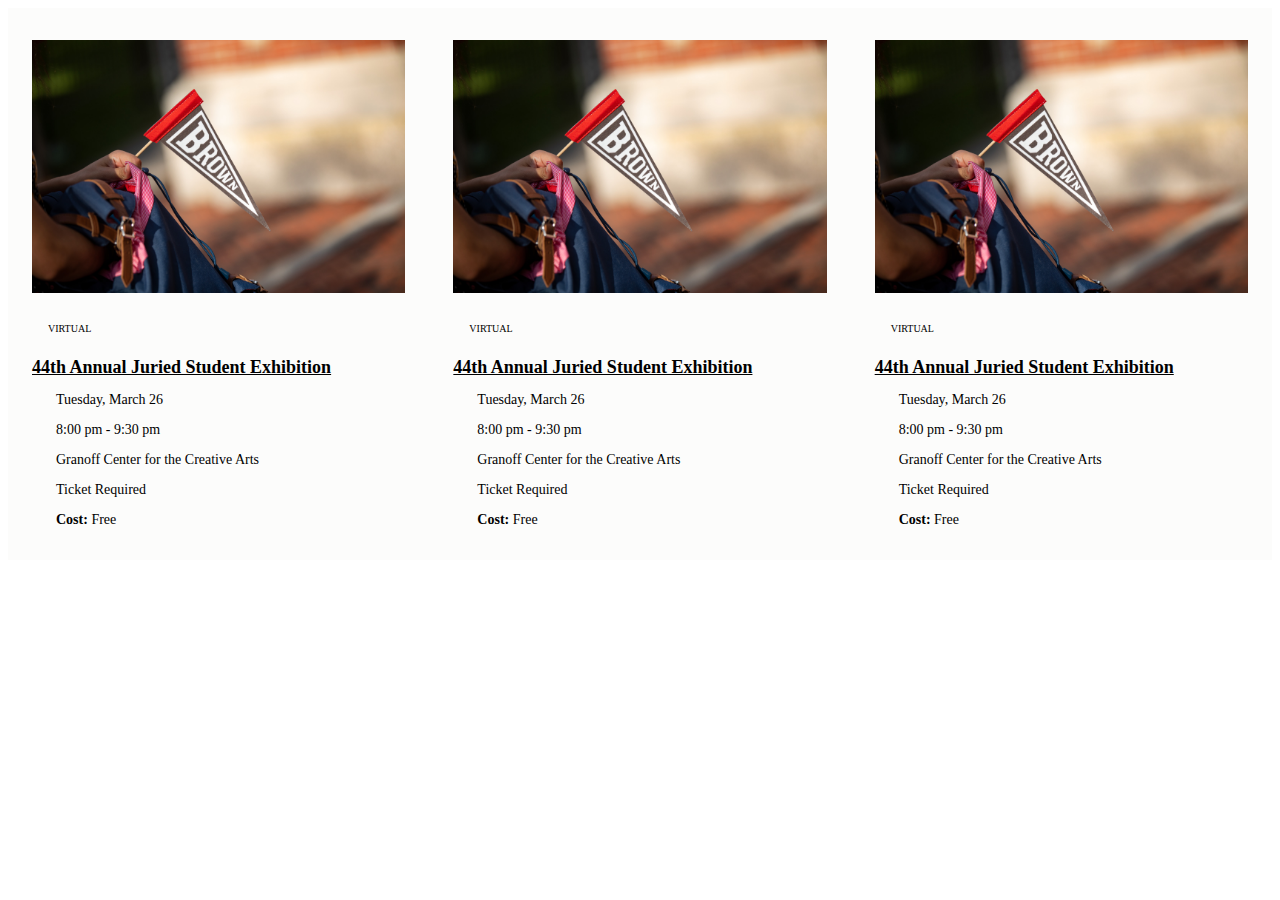
==== index.html @ 1e7b01f9 "Example addition" ====
<!DOCTYPE html>
<html lang="en">

<head>
    <meta charset="UTF-8">
    <meta name="viewport" content="width=device-width, initial-scale=1.0">
    <title>Events Display: develop html/css for Featured/Spotlight layout</title>
    <link rel="stylesheet" href="style.css">
    <link rel="stylesheet"
        href="https://live-brownu-physics.pantheonsite.io/sites/default/files/css/css_qds_w7m9RDYp7u1KNI8kl-fEXRjmWjtvkbp_8r_f7o4.css">
</head>

<body>

    <!-- ===============================================================================================-->

    <div class="featured_events">
        <!-- Event ===============================================================================================-->

        <article class="featured_event">
            <header>
                <a class="featured_event_image" href="/">
                    <img src="/img/placeholder.jpg" alt="Placeholder" title="Placeholder">
                </a>

            </header>
            <section>
                <p class="featured_event_modality">Virtual</p>
                <h3 class="featured_event_title"><a href="/">44th Annual Juried Student Exhibition</a></h3>

                <p class="featured_event_date"><time datetime="2023-03-26">Tuesday, March 26</time></p>
                <p class="featured_event_time"><time datetime="2023-03-26T20:00">8:00 pm</time> - <time
                        datetime="2023-03-26T21:30">9:30 pm</time></p>

                <address class="featured_event_location">Granoff Center for the Creative Arts</address>
                <p class="featured_event_ticket">Ticket Required</p>
                <p class="featured_event_cost"><strong>Cost:</strong> Free</p>
            </section>
        </article>
        <!-- Event ===============================================================================================-->

        <article class="featured_event">
            <header>
                <a class="featured_event_image" href="/">
                    <img src="/img/placeholder.jpg" alt="Placeholder" title="Placeholder">
                </a>

            </header>
            <section>
                <p class="featured_event_modality">Virtual</p>
                <h3 class="featured_event_title"><a href="/">44th Annual Juried Student Exhibition</a></h3>

                <p class="featured_event_date"><time datetime="2023-03-26">Tuesday, March 26</time></p>
                <p class="featured_event_time"><time datetime="2023-03-26T20:00">8:00 pm</time> - <time
                        datetime="2023-03-26T21:30">9:30 pm</time></p>

                <address class="featured_event_location">Granoff Center for the Creative Arts</address>
                <p class="featured_event_ticket">Ticket Required</p>
                <p class="featured_event_cost"><strong>Cost:</strong> Free</p>
            </section>
        </article>

        <!-- Event ===============================================================================================-->

        <article class="featured_event">
            <header>
                <a class="featured_event_image" href="/">
                    <img src="/img/placeholder.jpg" alt="Placeholder" title="Placeholder">
                </a>

            </header>
            <section>
                <p class="featured_event_modality">Virtual</p>
                <h3 class="featured_event_title"><a href="/">44th Annual Juried Student Exhibition</a></h3>

                <p class="featured_event_date"><time datetime="2023-03-26">Tuesday, March 26</time></p>
                <p class="featured_event_time"><time datetime="2023-03-26T20:00">8:00 pm</time> - <time
                        datetime="2023-03-26T21:30">9:30 pm</time></p>

                <address class="featured_event_location">Granoff Center for the Creative Arts</address>
                <p class="featured_event_ticket">Ticket Required</p>
                <p class="featured_event_cost"><strong>Cost:</strong> Free</p>
            </section>
        </article>

        <!-- ===============================================================================================-->

    </div>

    <!-- ===============================================================================================-->


</body>

</html>
---- style.css ----
* {
  outline: px solid rgba(255, 0, 0, 0.107);
}

.featured_events {
  display: flex;
  flex-direction: column;
  justify-content: space-between;
  gap: 40px;
}
@media screen and (min-width: 980px) {
  .featured_events {
    padding: 24px 24px 24px 24px;
    gap: 0;
    flex-direction: row;
    border: 1px solid var(--color-xlbeige);
    background: #fcfcfb;
    box-shadow: 4px 4px 0px 0px var(--color-xlbeige);
  }
}
.featured_event {
  display: flex;
  flex-direction: column;
  border-bottom: 1px solid var(--color-xlbeige);
  flex-grow: 1;
  gap: 24px;
  padding-bottom: 40px;
}
@media screen and (min-width: 500px) {
  .featured_event {
    padding: 24px;
    flex-direction: row;
  }
}
@media screen and (min-width: 499px) and (max-width: 979px) {
  .featured_event {
    border: 1px solid var(--color-xlbeige);
    background: #fcfcfb;
    box-shadow: 4px 4px 0px 0px var(--color-xlbeige);
  }
}
@media screen and (min-width: 980px) {
  .featured_event {
    flex-direction: column;
    align-items: normal;
  }
  .featured_event:nth-child(1), .featured_event:nth-child(2), .featured_event:nth-child(3) {
    border: 0;
    padding: 8px 24px;
  }
  .featured_event:nth-child(2), .featured_event:nth-child(3) {
    border-left: 1px solid var(--color-xlbeige);
  }
  .featured_event:first-of-type {
    padding-left: 0;
  }
  .featured_event:last-of-type {
    padding-right: 0;
  }
}
.featured_event header {
  display: flex;
  flex-direction: column;
  align-items: flex-start;
  flex: 1;
}
.featured_event_image {
  background: var(--color-xlbeige);
  width: 100%;
  height: auto;
  display: block;
  aspect-ratio: 16/9;
  border-radius: 2px;
  position: relative;
}
@media screen and (min-width: 500px) {
  .featured_event_image {
    aspect-ratio: 4/3;
  }
}
@media screen and (min-width: 980px) {
  .featured_event_image {
    aspect-ratio: 16/9;
  }
}
.featured_event_image:after {
  content: "";
  position: absolute;
  display: block;
  height: 100%;
  width: 100%;
  border: 1px solid var(--color-white);
  top: 0;
  bottom: 0;
  left: 0;
  right: 0;
  transition: 0.25s;
  opacity: 0;
}
.featured_event_image:hover:after {
  transform: scale(0.96, 0.95);
  opacity: 1;
}
.featured_event_image img {
  width: 100%;
  height: 100%;
  -o-object-fit: cover;
     object-fit: cover;
  -o-object-position: center;
     object-position: center;
}
.featured_event_modality {
  font-family: var(--font-circular);
  border-radius: 4px;
  background: var(--color-xlbeige);
  font-size: 10px;
  padding: 6px 16px;
  display: inline-block;
  text-transform: uppercase;
  margin: 0;
  order: 1;
}
.featured_event_title {
  order: 1;
  margin: 16px 0 0 0;
  font-family: var(--font-circular);
  font-size: 18px;
  line-height: 1.25;
  order: 0;
}
.featured_event_title a {
  color: var(--color-brown);
  border-bottom: 1px solid var(--color-xlbeige);
}
.featured_event_title a:hover {
  color: var(--color-red);
  border-bottom: 1px solid var(--color-lgray);
}
.featured_event_title a:active {
  color: var(--color-black);
}
.featured_event section {
  font-size: 14px;
  color: var(--color-tgray);
  flex: 1;
}
@media screen and (min-width: 500px) {
  .featured_event section {
    padding: 8px 0;
  }
}
@media screen and (min-width: 980px) {
  .featured_event section {
    padding: 0;
  }
}
.featured_event section p:last-of-type {
  margin-bottom: 0;
}
.featured_event_date {
  font-family: var(--font-circular);
  position: relative;
  font-style: normal;
  padding-left: 24px;
}
.featured_event_date:before {
  content: url(https://raw.githubusercontent.com/povilas-mecys/Events-Display/2d638258a8c605d56ea524c81b9287212e2fe332/img/date.svg);
  position: absolute;
  left: 0px;
}
.featured_event_time {
  font-family: var(--font-circular);
  position: relative;
  font-style: normal;
  padding-left: 24px;
}
.featured_event_time:before {
  content: url(https://raw.githubusercontent.com/povilas-mecys/Events-Display/2d638258a8c605d56ea524c81b9287212e2fe332/img/time.svg);
  position: absolute;
  left: 0px;
}
.featured_event_location {
  font-family: var(--font-circular);
  position: relative;
  font-style: normal;
  padding-left: 24px;
}
.featured_event_location:before {
  content: url(https://raw.githubusercontent.com/povilas-mecys/Events-Display/2d638258a8c605d56ea524c81b9287212e2fe332/img/location.svg);
  position: absolute;
  left: 0px;
}
.featured_event_ticket {
  font-family: var(--font-circular);
  position: relative;
  font-style: normal;
  padding-left: 24px;
}
.featured_event_ticket:before {
  content: url(https://raw.githubusercontent.com/povilas-mecys/Events-Display/2d638258a8c605d56ea524c81b9287212e2fe332/img/ticket.svg);
  position: absolute;
  left: 0px;
}
.featured_event_cost {
  font-family: var(--font-circular);
  position: relative;
  font-style: normal;
  padding-left: 24px;
}
.featured_event_cost:before {
  content: url(https://raw.githubusercontent.com/povilas-mecys/Events-Display/2d638258a8c605d56ea524c81b9287212e2fe332/img/cost.svg);
  position: absolute;
  left: 0px;
}
@media screen and (min-width: 500px) {
  .featured_event:only-child {
    gap: 24;
    flex-direction: row;
  }
  .featured_event:only-child section {
    padding: 8px 0;
  }
}/*# sourceMappingURL=style.css.map */
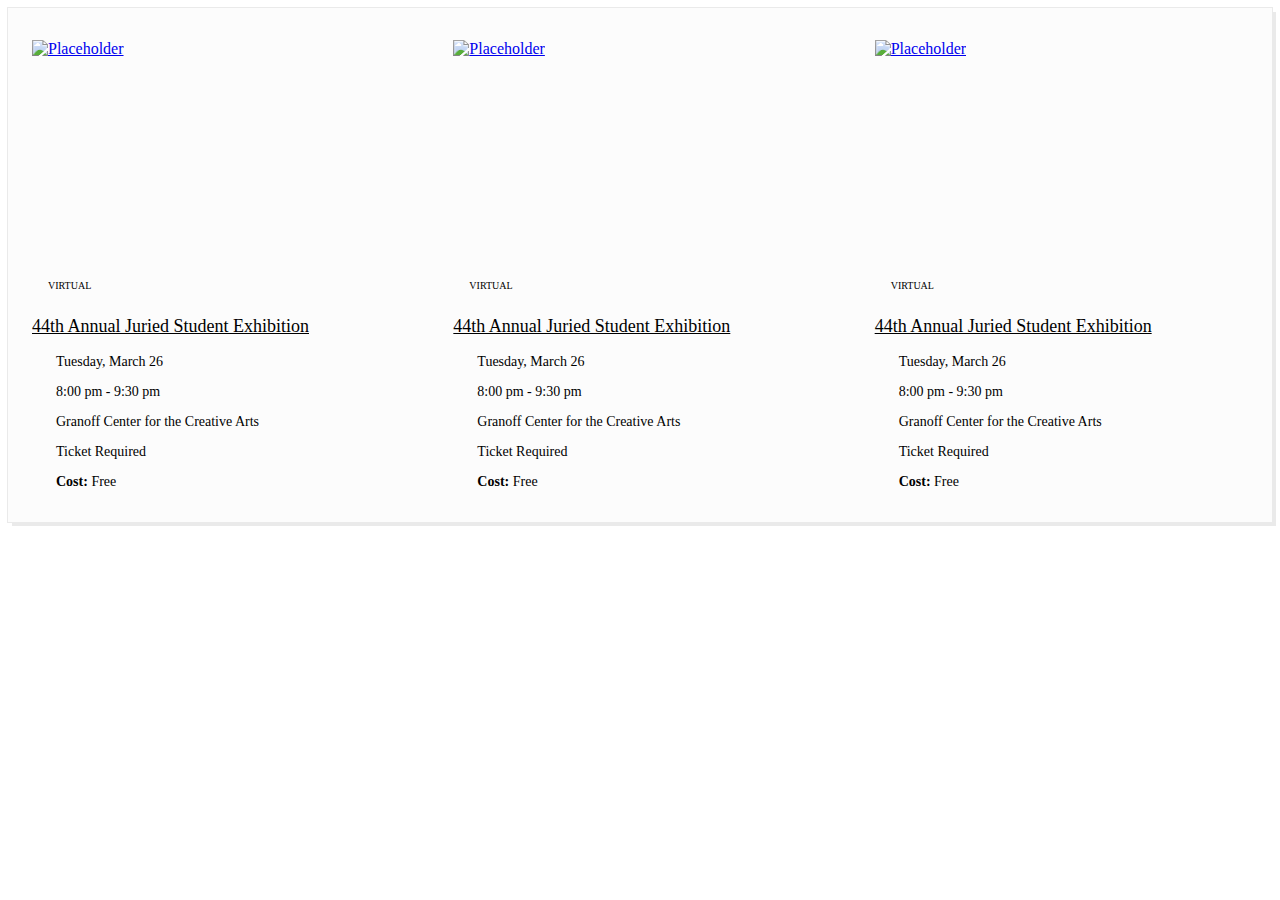
==== commit b2b1e3ee: "Img Url Update" ====
--- a/index.html
+++ b/index.html
@@ -20,7 +20,7 @@
         <article class="featured_event">
             <header>
                 <a class="featured_event_image" href="/">
-                    <img src="/img/placeholder.jpg" alt="Placeholder" title="Placeholder">
+                    <img src="https://raw.githubusercontent.com/povilas-mecys/Featured-Spotlight-Layout/main/img/placeholder.jpg" alt="Placeholder" title="Placeholder">
                 </a>
 
             </header>
@@ -42,7 +42,7 @@
         <article class="featured_event">
             <header>
                 <a class="featured_event_image" href="/">
-                    <img src="/img/placeholder.jpg" alt="Placeholder" title="Placeholder">
+                    <img src="https://raw.githubusercontent.com/povilas-mecys/Featured-Spotlight-Layout/main/img/placeholder.jpg" alt="Placeholder" title="Placeholder">
                 </a>
 
             </header>
@@ -65,7 +65,7 @@
         <article class="featured_event">
             <header>
                 <a class="featured_event_image" href="/">
-                    <img src="/img/placeholder.jpg" alt="Placeholder" title="Placeholder">
+                    <img src="https://raw.githubusercontent.com/povilas-mecys/Featured-Spotlight-Layout/main/img/placeholder.jpg" alt="Placeholder" title="Placeholder">
                 </a>
 
             </header>
--- a/style.css
+++ b/style.css
@@ -1,21 +1,16 @@
-* {
-  outline: px solid rgba(255, 0, 0, 0.107);
-}
-
 .featured_events {
   display: flex;
   flex-direction: column;
   justify-content: space-between;
-  gap: 40px;
+  gap: 24px;
 }
 @media screen and (min-width: 980px) {
   .featured_events {
     padding: 24px 24px 24px 24px;
     gap: 0;
     flex-direction: row;
-    border: 1px solid var(--color-xlbeige);
-    background: #fcfcfb;
-    box-shadow: 4px 4px 0px 0px var(--color-xlbeige);
+    background: #fcfcfc;
+    box-shadow: 0 0 0 1px #eaeaea, 4px 4px 0 0 #eaeaea;
   }
 }
 .featured_event {
@@ -31,18 +26,23 @@
     padding: 24px;
     flex-direction: row;
   }
+  .featured_event:nth-child(even) {
+    flex-direction: row-reverse;
+  }
 }
 @media screen and (min-width: 499px) and (max-width: 979px) {
   .featured_event {
-    border: 1px solid var(--color-xlbeige);
-    background: #fcfcfb;
-    box-shadow: 4px 4px 0px 0px var(--color-xlbeige);
+    background: #fcfcfc;
+    box-shadow: 0 0 0 1px #eaeaea, 4px 4px 0 0 #eaeaea;
   }
 }
 @media screen and (min-width: 980px) {
   .featured_event {
     flex-direction: column;
     align-items: normal;
+  }
+  .featured_event:nth-child(even) {
+    flex-direction: column;
   }
   .featured_event:nth-child(1), .featured_event:nth-child(2), .featured_event:nth-child(3) {
     border: 0;
@@ -118,15 +118,14 @@
   display: inline-block;
   text-transform: uppercase;
   margin: 0;
-  order: 1;
 }
 .featured_event_title {
   order: 1;
   margin: 16px 0 0 0;
   font-family: var(--font-circular);
   font-size: 18px;
-  line-height: 1.25;
-  order: 0;
+  font-weight: normal;
+  line-height: 1.5;
 }
 .featured_event_title a {
   color: var(--color-brown);
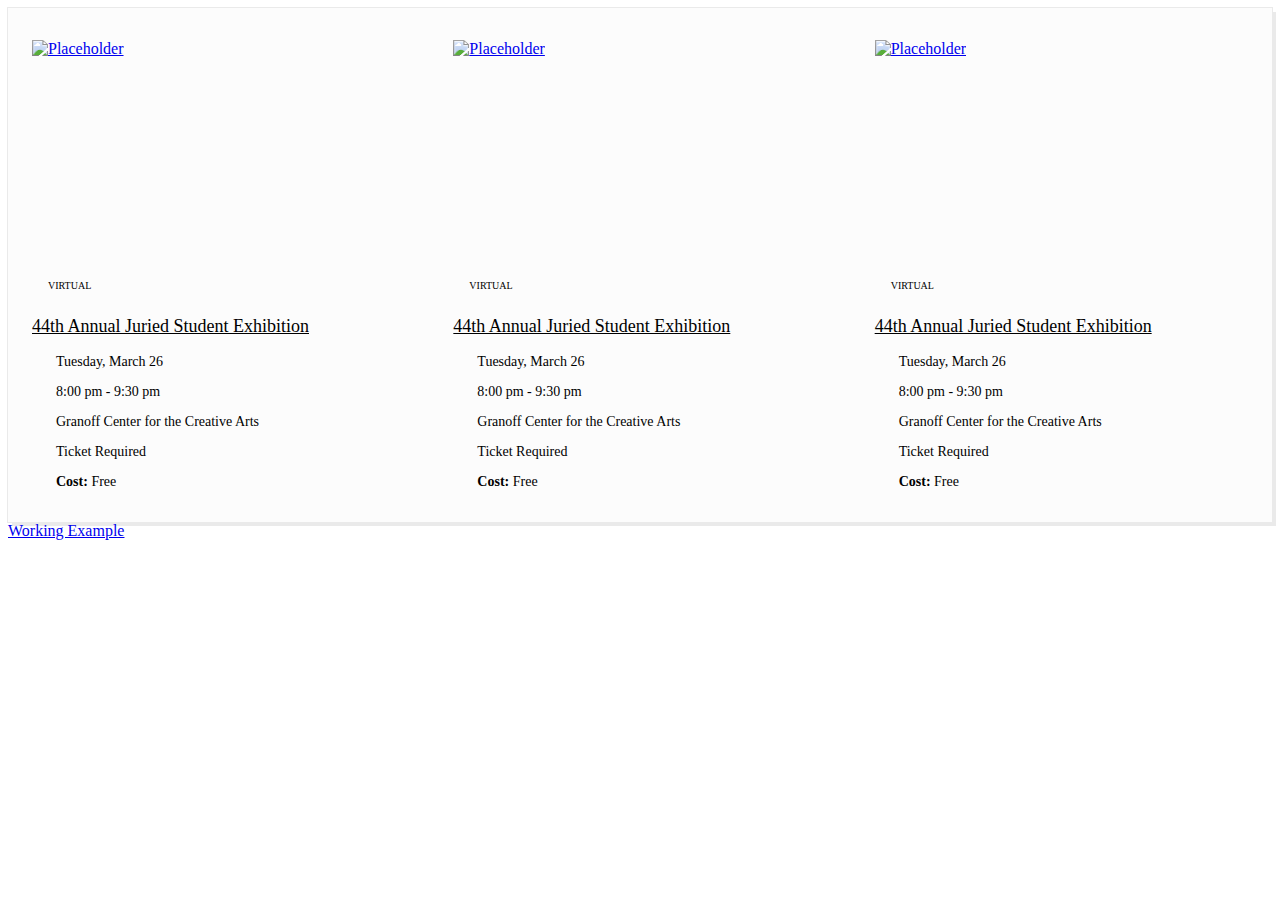
==== commit a89367ae: "Working Example Addition" ====
--- a/index.html
+++ b/index.html
@@ -88,7 +88,7 @@
     </div>
 
     <!-- ===============================================================================================-->
-
+<a href="/example/Full Calendar of Events _ Brown Arts _ Brown University.html">Working Example</a>
 
 </body>
 
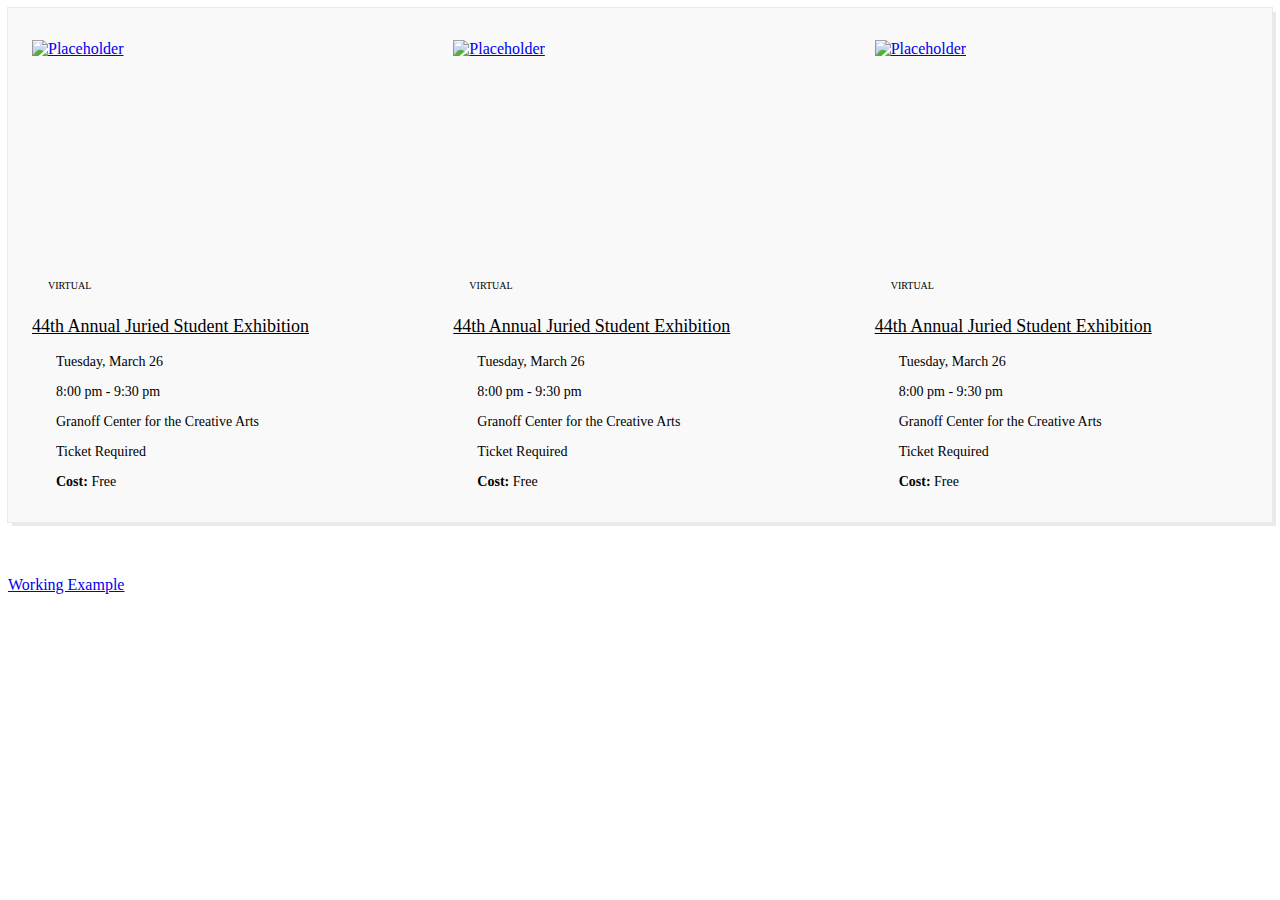
==== commit bf1db711: "SCSS Update" ====
--- a/index.html
+++ b/index.html
@@ -6,8 +6,7 @@
     <meta name="viewport" content="width=device-width, initial-scale=1.0">
     <title>Events Display: develop html/css for Featured/Spotlight layout</title>
     <link rel="stylesheet" href="style.css">
-    <link rel="stylesheet"
-        href="https://live-brownu-physics.pantheonsite.io/sites/default/files/css/css_qds_w7m9RDYp7u1KNI8kl-fEXRjmWjtvkbp_8r_f7o4.css">
+    <link rel="stylesheet" href="https://live-brownu-physics.pantheonsite.io/sites/default/files/css/css_qds_w7m9RDYp7u1KNI8kl-fEXRjmWjtvkbp_8r_f7o4.css">
 </head>
 
 <body>
@@ -22,16 +21,12 @@
                 <a class="featured_event_image" href="/">
                     <img src="https://raw.githubusercontent.com/povilas-mecys/Featured-Spotlight-Layout/main/img/placeholder.jpg" alt="Placeholder" title="Placeholder">
                 </a>
-
             </header>
             <section>
                 <p class="featured_event_modality">Virtual</p>
                 <h3 class="featured_event_title"><a href="/">44th Annual Juried Student Exhibition</a></h3>
-
                 <p class="featured_event_date"><time datetime="2023-03-26">Tuesday, March 26</time></p>
-                <p class="featured_event_time"><time datetime="2023-03-26T20:00">8:00 pm</time> - <time
-                        datetime="2023-03-26T21:30">9:30 pm</time></p>
-
+                <p class="featured_event_time"><time datetime="2023-03-26T20:00">8:00 pm</time> - <time datetime="2023-03-26T21:30">9:30 pm</time></p>
                 <address class="featured_event_location">Granoff Center for the Creative Arts</address>
                 <p class="featured_event_ticket">Ticket Required</p>
                 <p class="featured_event_cost"><strong>Cost:</strong> Free</p>
@@ -44,16 +39,12 @@
                 <a class="featured_event_image" href="/">
                     <img src="https://raw.githubusercontent.com/povilas-mecys/Featured-Spotlight-Layout/main/img/placeholder.jpg" alt="Placeholder" title="Placeholder">
                 </a>
-
             </header>
             <section>
                 <p class="featured_event_modality">Virtual</p>
                 <h3 class="featured_event_title"><a href="/">44th Annual Juried Student Exhibition</a></h3>
-
                 <p class="featured_event_date"><time datetime="2023-03-26">Tuesday, March 26</time></p>
-                <p class="featured_event_time"><time datetime="2023-03-26T20:00">8:00 pm</time> - <time
-                        datetime="2023-03-26T21:30">9:30 pm</time></p>
-
+                <p class="featured_event_time"><time datetime="2023-03-26T20:00">8:00 pm</time> - <time datetime="2023-03-26T21:30">9:30 pm</time></p>
                 <address class="featured_event_location">Granoff Center for the Creative Arts</address>
                 <p class="featured_event_ticket">Ticket Required</p>
                 <p class="featured_event_cost"><strong>Cost:</strong> Free</p>
@@ -67,29 +58,21 @@
                 <a class="featured_event_image" href="/">
                     <img src="https://raw.githubusercontent.com/povilas-mecys/Featured-Spotlight-Layout/main/img/placeholder.jpg" alt="Placeholder" title="Placeholder">
                 </a>
-
             </header>
             <section>
                 <p class="featured_event_modality">Virtual</p>
                 <h3 class="featured_event_title"><a href="/">44th Annual Juried Student Exhibition</a></h3>
-
                 <p class="featured_event_date"><time datetime="2023-03-26">Tuesday, March 26</time></p>
-                <p class="featured_event_time"><time datetime="2023-03-26T20:00">8:00 pm</time> - <time
-                        datetime="2023-03-26T21:30">9:30 pm</time></p>
-
+                <p class="featured_event_time"><time datetime="2023-03-26T20:00">8:00 pm</time> - <time datetime="2023-03-26T21:30">9:30 pm</time></p>
                 <address class="featured_event_location">Granoff Center for the Creative Arts</address>
                 <p class="featured_event_ticket">Ticket Required</p>
                 <p class="featured_event_cost"><strong>Cost:</strong> Free</p>
             </section>
         </article>
-
         <!-- ===============================================================================================-->
-
     </div>
-
     <!-- ===============================================================================================-->
-<a href="/example/Full Calendar of Events _ Brown Arts _ Brown University.html">Working Example</a>
-
+    <br> <br> <br>
+    <a class="btn-single" href="https://povilas-mecys.github.io/Featured-Spotlight-Layout/example/example.html">Working Example</a>
 </body>
-
 </html>--- a/style.css
+++ b/style.css
@@ -9,7 +9,7 @@
     padding: 24px 24px 24px 24px;
     gap: 0;
     flex-direction: row;
-    background: #fcfcfc;
+    background: #f9f9f9;
     box-shadow: 0 0 0 1px #eaeaea, 4px 4px 0 0 #eaeaea;
   }
 }
@@ -32,7 +32,7 @@
 }
 @media screen and (min-width: 499px) and (max-width: 979px) {
   .featured_event {
-    background: #fcfcfc;
+    background: #f9f9f9;
     box-shadow: 0 0 0 1px #eaeaea, 4px 4px 0 0 #eaeaea;
   }
 }
